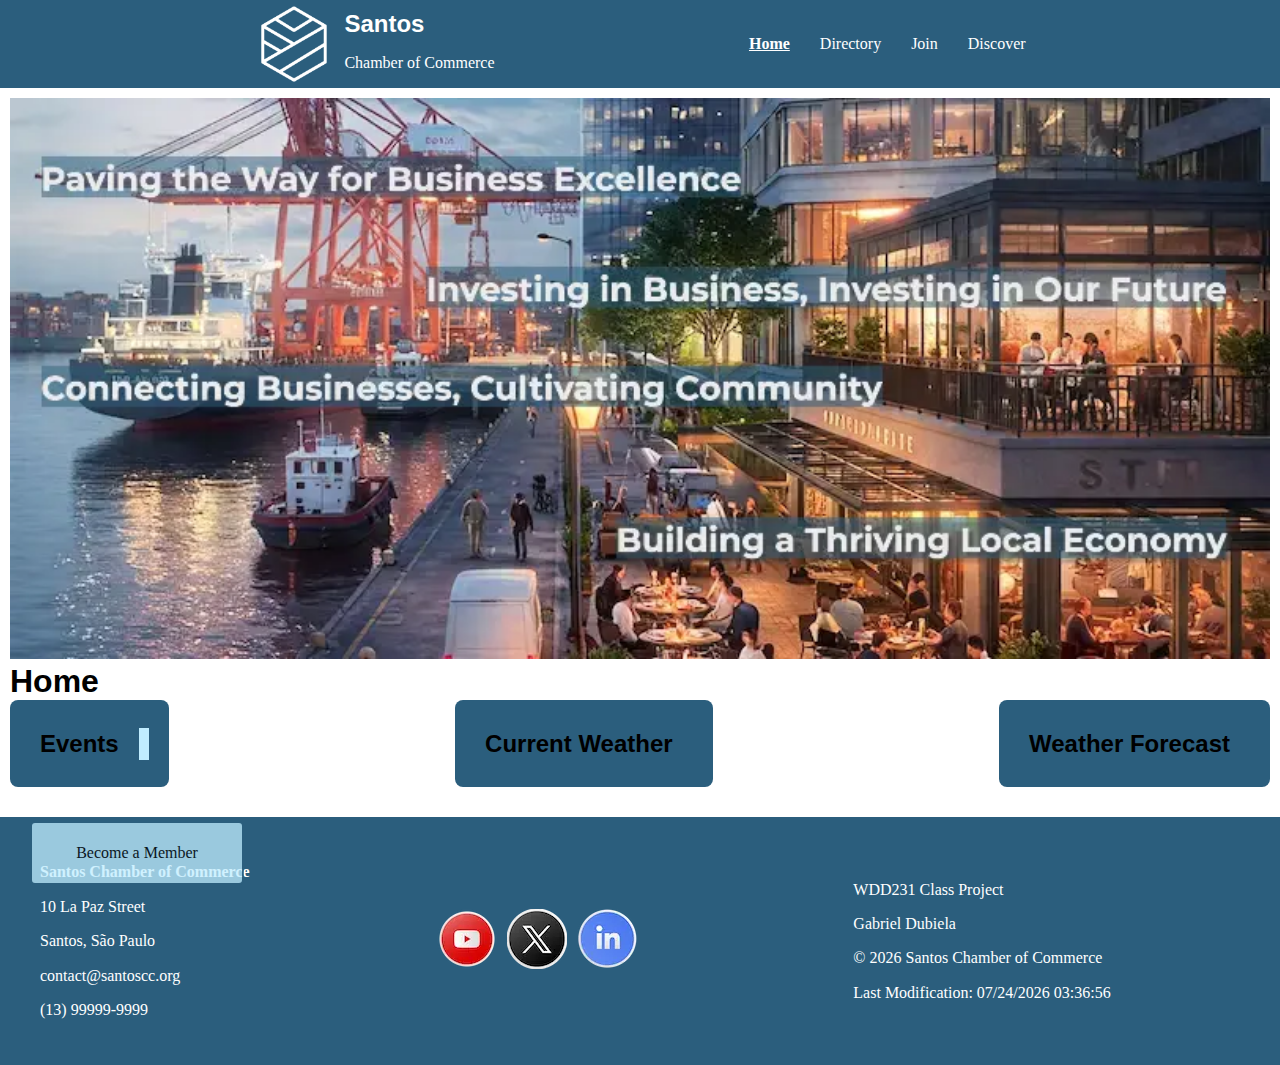
==== chamber/index.html @ 74f950b5 "1" ====
<!DOCTYPE html>
<html lang="en">
<head>
    <meta charset="UTF-8">
    <meta name="viewport" content="width=device-width, initial-scale=1.0">
    <title>Santos Chamber of Commerce</title>
    <meta name="description" content="Home page of the Chamber of Commerce of Santos">
    <meta name="author" content="Gabriel Dubiela">
    <meta property="og:title" content="Santos Chamber of Commerce">
    <meta property="og:type" content="website" />
    <meta property="og:description" content="Home page of the Chamber of Commerce of Santos">
    <meta property="og:image" content="https://gabrieldubiela.github.io/wdd231/chamber/images/logo.webp">
    <meta property="og:url" content="https://gabrieldubiela.github.io/wdd231/chamber/home.html">
    <link rel="icon" href="favicon.ico">
    <link rel="stylesheet" href="styles/normalize.css">
    <link rel="stylesheet" href="styles/large.css">
    <link rel="stylesheet" href="styles/small.css">
    <script src="scripts/date.js" defer></script>
    <script src="scripts/navigation.js" defer></script>
    <script src="scripts/spotlights.js" defer></script>
</head>
<body>
    <header>
        <section>
            <img src="images/logo.webp" alt="logo of the Chamber of Commerce of Santos" width="80" height="80">
            <div>
                <h2>Santos</h2>
                <p>Chamber of Commerce</p>
            </div>
        </section>
        <button id="hamburguer-button" aria-label="Menu Button"><span></span></button>
        <nav id="animate">
            <ul>
                <li><a href="https://gabrieldubiela.github.io/wdd231/chamber/index.html" class="active">Home</a></li>
                <li><a href=https://gabrieldubiela.github.io/wdd231/chamber/directory.html>Directory</a></li>
                <li><a href="https://gabrieldubiela.github.io/wdd231/chamber/join.html">Join</a></li>
                <li><a href="https://gabrieldubiela.github.io/wdd231/chamber/discover.html">Discover</a></li>
            </ul>
        </nav>
    </header>
    <main>
      <img src="images/hero.webp" alt="hero image of the Chamber of Commerce of Santos">
      <a href="https://gabrieldubiela.github.io/wdd231/chamber/join.html" class="action-button">Become a Member</a>
      <h1>Home</h1>
        <div>
            <section>
              <h2>Events</h2>
              <div><p>                                                                </p></div>
            </section>
            <section>
              <h2 >Current Weather</h2>
              <div id="currentWeather"></div>
            </section>
            <section>
              <h2>Weather Forecast</h2>
              <div id="weatherForecast"></div>
            </section>
            </div>
        <div class="container"></div>
    </main>
    <footer>
        <div>
            <p><strong>Santos Chamber of Commerce</strong></p>
            <p>10 La Paz Street</p>
            <p>Santos, São Paulo</p>
            <p>contact@santoscc.org</p>
            <p>(13) 99999-9999</p>
        </div>
        <nav>
            <a href="https://www.youtube.com/">
                <img src="images/youtube.webp" alt="Youtube" width="60" height="60">
            </a>
            <a href="https://twitter.com">
                <img src="images/twitter.webp" alt="Twitter" width="60" height="60">
            </a>
            <a href="https://www.linkedin.com">
                <img src="images/linkedin.webp" alt="LinkedIn" width="60" height="60">
            </a>
        </nav>
        <div>
            <p>WDD231 Class Project</p>
            <p>Gabriel Dubiela</p>
            <p>&copy; <span id="year"></span> Santos Chamber of Commerce </p>
            <p id="lastModified"></p>
        </div>
    </footer>
    
</body>
</html>
---- chamber/styles/large.css ----
:root {
    --primary-color: #2B5E7D;
    --secondary-color: #c0edff;
    --background-color: #FFFFFF;
    --text-color: #000000;
    --heading-font-family: 'Montserrat', sans-serif;
    --text-font-family: 'Open Sans', sans-serif;
  }

body {
    background-color: var(--background-color);
}

h1, h2, h3, h4, h5, h6 {
    font-family: var(--heading-font-family);
    margin: 0px;
    padding: 0;
}

p {
    padding-left: 10px;
}

a {
    text-decoration: none;
    color: var(--text-color);
}

ul {
    list-style-type: none;
    margin: 0;
    padding: 0;
    display: flex;
    justify-content: center;
    gap: 30px;
}

.active {
    text-decoration: underline;
    font-weight: bold;
}

header {
    background-color: var(--primary-color);
    color: var(--background-color);
    display: flex;
    justify-content: space-evenly;
    align-items: center;
}

header button {
    display: none;
}

header a {
    color: var(--background-color);
}

section {
    display: flex;
    align-items: center;
}

section h2 {
    margin: 10px;
    padding: 0;
}

main {
    padding: 10px;
}

main img {
	width: 100%;
	height: auto;
}

main > div {
	display: flex;
	justify-content: space-between;
}

main section {
    border-radius: 8px;
    padding: 20px;
    text-align: left;
    background-color: var(--primary-color);
    gap: 10px;
}

main section > div {
    display: flex;
    background-color: var(--secondary-color);
}

.action-button {
	position: absolute;
	bottom: 15px;
	left: 30px;
	width: 200px;
    height: 50px;
    border: 2px solid var(--primary-color);
	background-color: var(--secondary-color);
    opacity: 0.75;
    border-radius: 5px;
    display: flex;
    justify-content: center;
    align-items: center;
    cursor: pointer;
    padding: 5px;
  }

  .action-button:active {
    transform: translateY(1px);
    box-shadow: 0 4px 8px rgba(0, 0, 0, 0.1);
}

.buttons {
    display: flex;
    justify-content: center;
    gap: 20px;
    margin-bottom: 10px;
}

.switch-button {
    width: 50px;
    height: 50px;
    border: 2px solid var(--primary-color);
    border-radius: 5px;
    display: flex;
    justify-content: center;
    align-items: center;
    cursor: pointer;
    padding: 5px;
  }

  .switch-button:active {
    transform: translateY(1px);
    box-shadow: 0 4px 8px rgba(0, 0, 0, 0.1);
}
  
  .grid-icon {
    display: grid;
    grid-template-columns: repeat(3, 1fr);
    grid-template-rows: repeat(3, 1fr);
    gap: 5px; 
    width: 80%; 
    height: 80%;
  }
  
  .grid-icon span {
    background-color: var(--primary-color);
    border-radius: 2px;
  }
  
  .list-icon {
    display: flex;
    flex-direction: column;
    justify-content: space-around;
    width: 70%; 
    height: 70%; 
  }
  
  .list-icon span {
    background-color: var(--primary-color);
    height: 6px;
    border-radius: 3px;
  }

.container {
    display: grid;
    grid-template-columns: 1fr 1fr 1fr;
    gap: 20px;
    justify-content: center;
}

.card {
    background-color: var(--secondary-color);
    border-radius: 10px;
    box-shadow: 0 0 10px rgba(0, 0, 0, 0.1);
    padding: 20px;
    text-align: center;
    width: 300px;
}

.card img {
    width: auto;
    height: 40px;
    border-radius: 10px;
}

table {
    border-collapse: collapse;
    border: 1px solid var(--secondary-color);
    text-align: center;
}

thead {
    background-color: var(--primary-color);
    color: var(--background-color);
}

tbody tr:nth-child(even) {
    background-color: var(--secondary-color);
}

td, th {
    padding: 10px;
}

footer {
    background-color: var(--primary-color);
    display: grid;
    grid-template-columns: 1fr 1fr 1fr;
    align-items: center;
    margin-top: 20px;
    color: var(--background-color);
    padding: 30px;
}

footer nav {
    display: flex;
    justify-content: left;
    gap: 10px;
}

footer div {
    text-align: left;
}
---- chamber/styles/small.css ----
@media (max-width: 320px) {

    #hamburguer-button {
        display: block;
        background: none;
        border: none;
        color: var(--background-color);
        font-size: 1.5rem;
        cursor: pointer;
        position: relative;
        width: 30px;
        height: 24px;
    }
    
    #hamburguer-button::before,
    #hamburguer-button::after {
        content: '';
        position: absolute;
        left: 0;
        width: 100%;
        height: 3px;
        background-color: var(--background-color);
        transition: all 0.3s ease;
    }
    
    #hamburguer-button::before {
        top: 0;
    }
    
    #hamburguer-button::after {
        bottom: 0;
    }
    
    #hamburguer-button span {
        position: absolute;
        left: 0;
        top: 50%;
        transform: translateY(-50%);
        width: 100%;
        height: 3px;
        background-color: var(--background-color);
        transition: all 0.3s ease;
    }
    
    #hamburguer-button.open::before {
        transform: rotate(45deg);
        top: 50%;
    }
    
    #hamburguer-button.open::after {
        transform: rotate(-45deg);
        top: 50%;
    }
    
    #hamburguer-button.open span {
        opacity: 0;
    }

    header {
        display: flex;
        flex-wrap: wrap;
    }

    h1 {
        font-size: 0.8rem;
    }

    header img {
        width: 40px;
        height: 40px;
    }

    header nav {
        display: none;
        background-color: var(--primary-color);
        padding: 1rem;
        width: 100%;
    }
    
    header nav.open {
        display: block;
    }
    
    header nav ul {
        flex-direction: column;
        gap: 0;
    }

    header li {
        border-top: 1px solid var(--secondary-color);
        border-bottom: 1px solid var(--secondary-color);
        padding: 10px;
        margin: 0;
    }

    main {
        padding: 10px;
    }

    table {
        width: 310px;
    }

    td {
        word-break: break-word;
      }

    .container {
        grid-template-columns: 1fr;
    }

    footer {
        display: block;
        text-align: center;
    }

    footer div {
        padding: 1rem 0;
        text-align: center;
    }
}
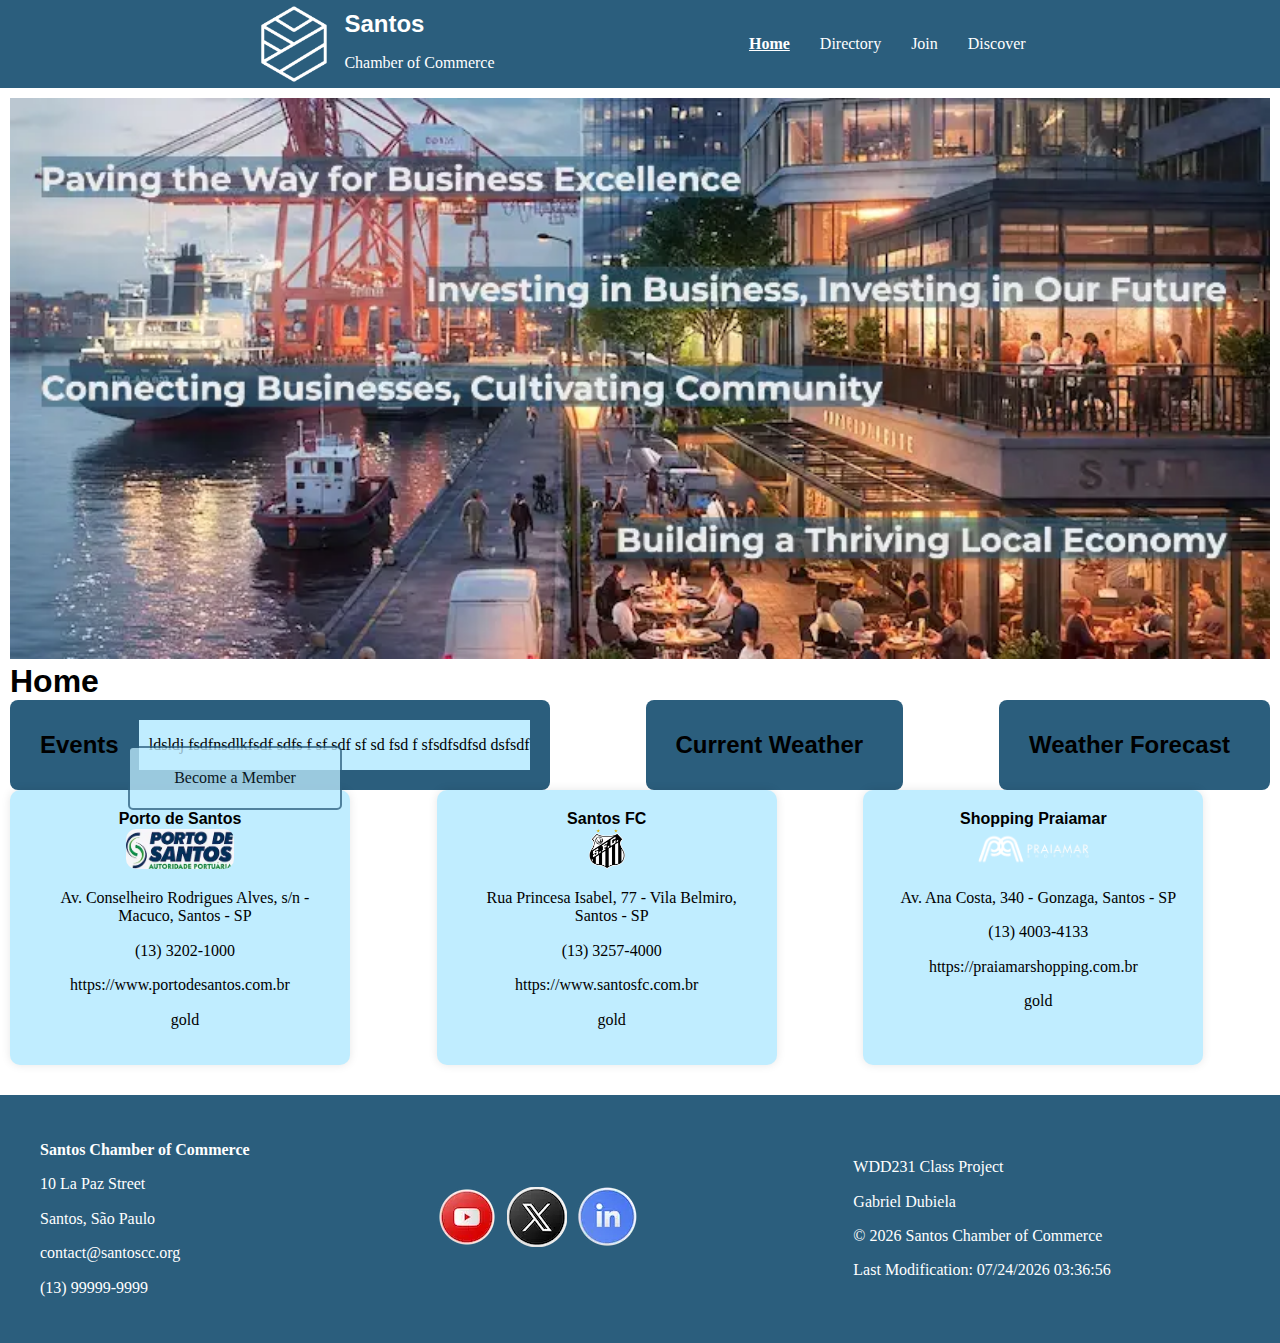
==== commit ee2487d1: "a" ====
--- a/chamber/index.html
+++ b/chamber/index.html
@@ -45,7 +45,7 @@
         <div>
             <section>
               <h2>Events</h2>
-              <div><p>                                                                </p></div>
+              <div><p>ldsldj fsdfnsdlkfsdf sdfs f sf sdf sf sd fsd f sfsdfsdfsd  dsfsdf</p></div>
             </section>
             <section>
               <h2 >Current Weather</h2>
--- a/chamber/styles/large.css
+++ b/chamber/styles/large.css
@@ -95,8 +95,8 @@
 
 .action-button {
 	position: absolute;
-	bottom: 15px;
-	left: 30px;
+	bottom: 10%;
+	left: 10%;
 	width: 200px;
     height: 50px;
     border: 2px solid var(--primary-color);
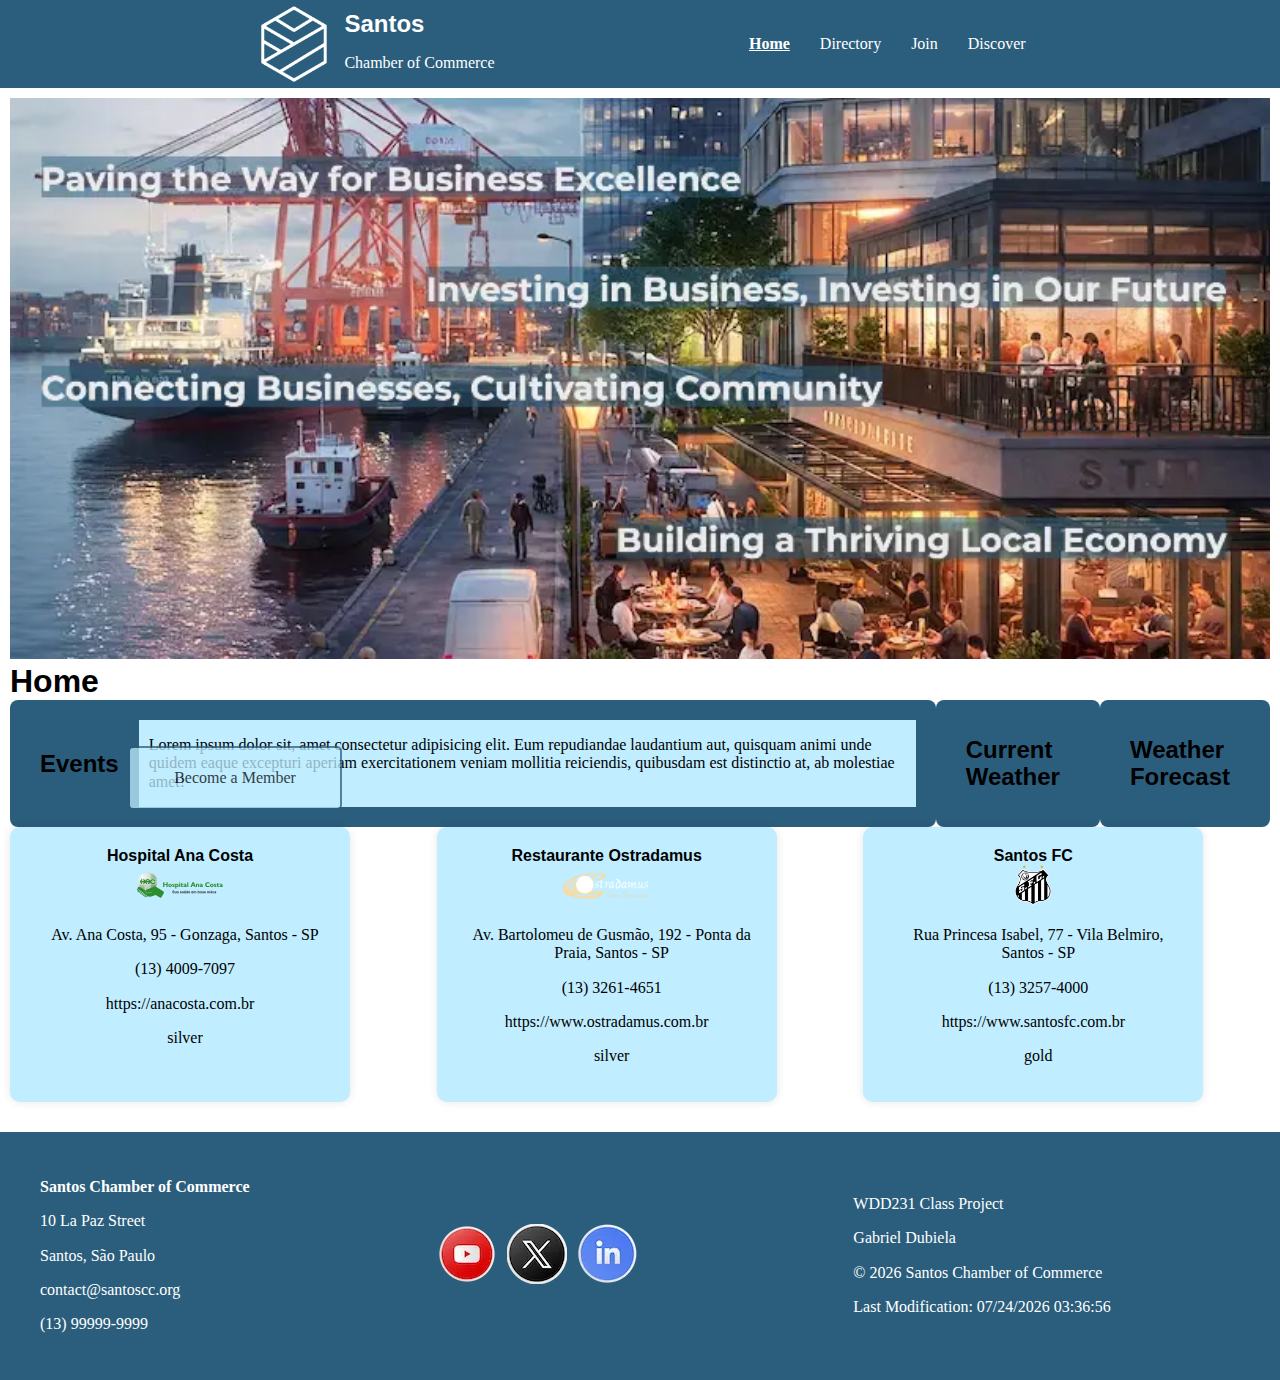
==== commit 3ec2e939: "a" ====
--- a/chamber/index.html
+++ b/chamber/index.html
@@ -45,7 +45,7 @@
         <div>
             <section>
               <h2>Events</h2>
-              <div><p>ldsldj fsdfnsdlkfsdf sdfs f sf sdf sf sd fsd f sfsdfsdfsd  dsfsdf</p></div>
+              <div><p>Lorem ipsum dolor sit, amet consectetur adipisicing elit. Eum repudiandae laudantium aut, quisquam animi unde quidem eaque excepturi aperiam exercitationem veniam mollitia reiciendis, quibusdam est distinctio at, ab molestiae amet!</p></div>
             </section>
             <section>
               <h2 >Current Weather</h2>
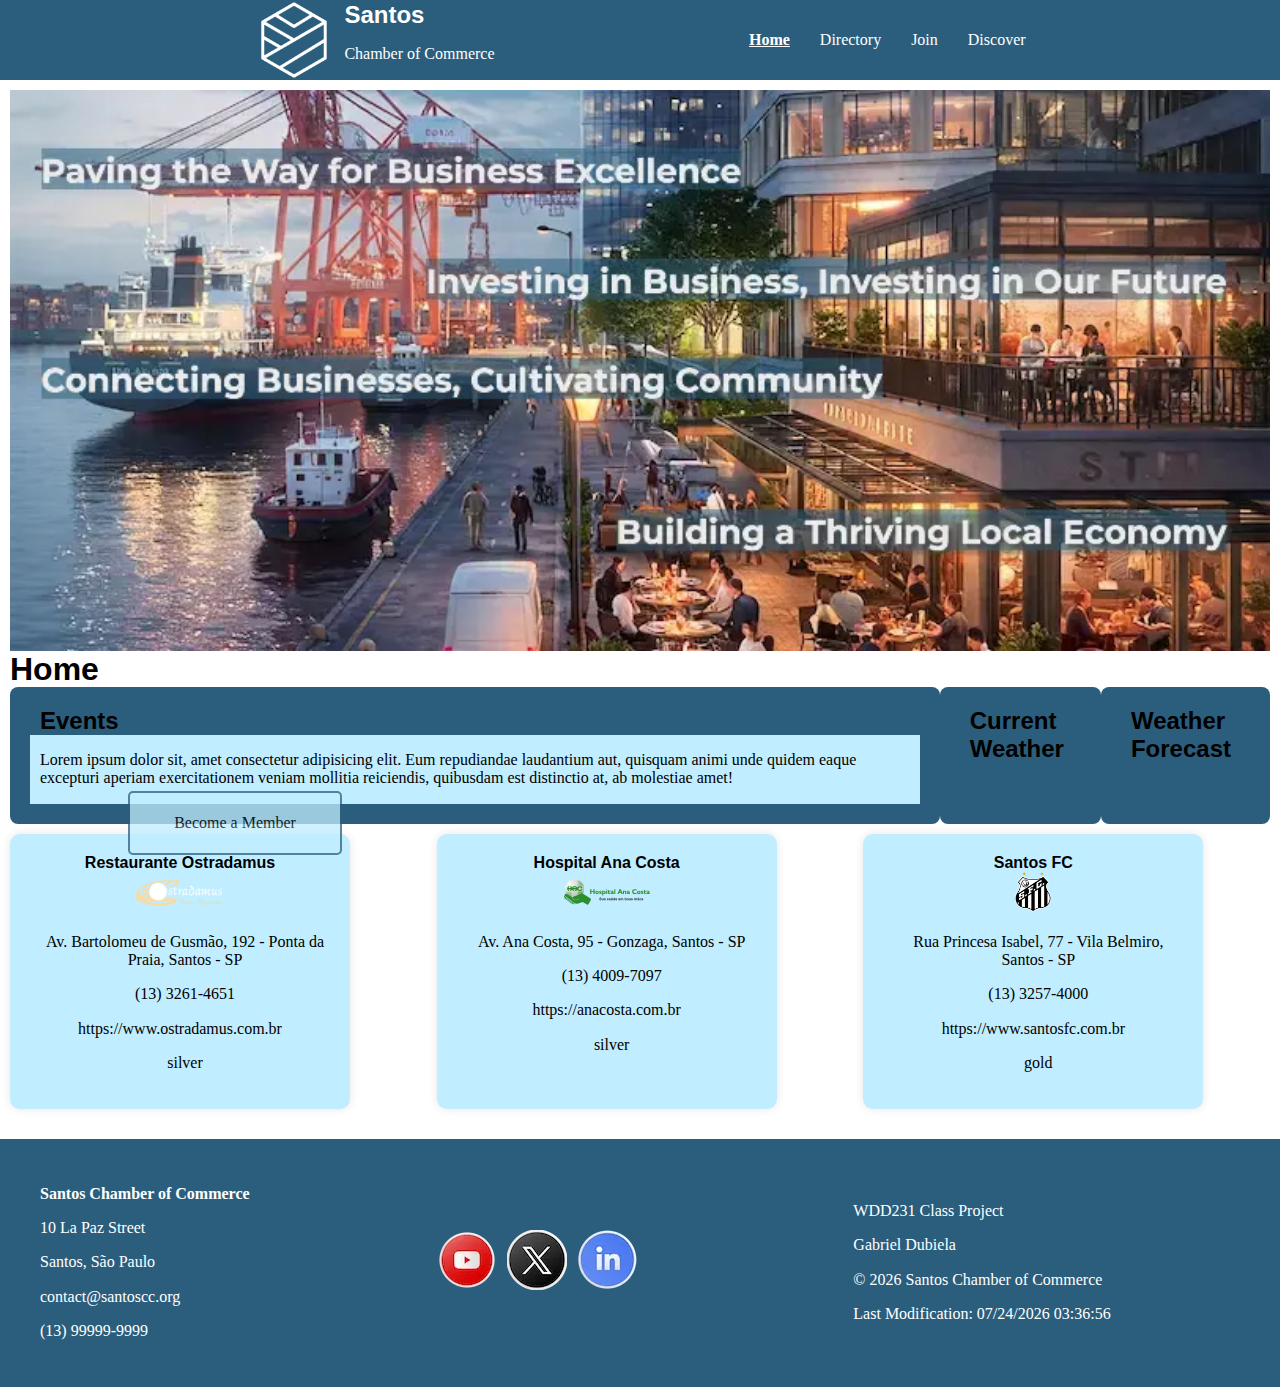
==== commit 7ffe0be9: "b" ====
--- a/chamber/index.html
+++ b/chamber/index.html
@@ -39,8 +39,10 @@
         </nav>
     </header>
     <main>
-      <img src="images/hero.webp" alt="hero image of the Chamber of Commerce of Santos">
-      <a href="https://gabrieldubiela.github.io/wdd231/chamber/join.html" class="action-button">Become a Member</a>
+      <div>
+        <img src="images/hero.webp" alt="hero image of the Chamber of Commerce of Santos">
+        <a href="https://gabrieldubiela.github.io/wdd231/chamber/join.html" class="action-button">Become a Member</a>
+      </div>
       <h1>Home</h1>
         <div>
             <section>
--- a/chamber/styles/large.css
+++ b/chamber/styles/large.css
@@ -56,13 +56,13 @@
     color: var(--background-color);
 }
 
-section {
+header section {
     display: flex;
     align-items: center;
 }
 
 section h2 {
-    margin: 10px;
+    margin: 0 10px;
     padding: 0;
 }
 
@@ -86,6 +86,7 @@
     text-align: left;
     background-color: var(--primary-color);
     gap: 10px;
+    margin-bottom: 10px;
 }
 
 main section > div {
@@ -95,7 +96,7 @@
 
 .action-button {
 	position: absolute;
-	bottom: 10%;
+	bottom: 5%;
 	left: 10%;
 	width: 200px;
     height: 50px;
@@ -120,6 +121,7 @@
     justify-content: center;
     gap: 20px;
     margin-bottom: 10px;
+    margin-top: 10px;
 }
 
 .switch-button {
@@ -220,10 +222,5 @@
 
 footer nav {
     display: flex;
-    justify-content: left;
     gap: 10px;
 }
-
-footer div {
-    text-align: left;
-}
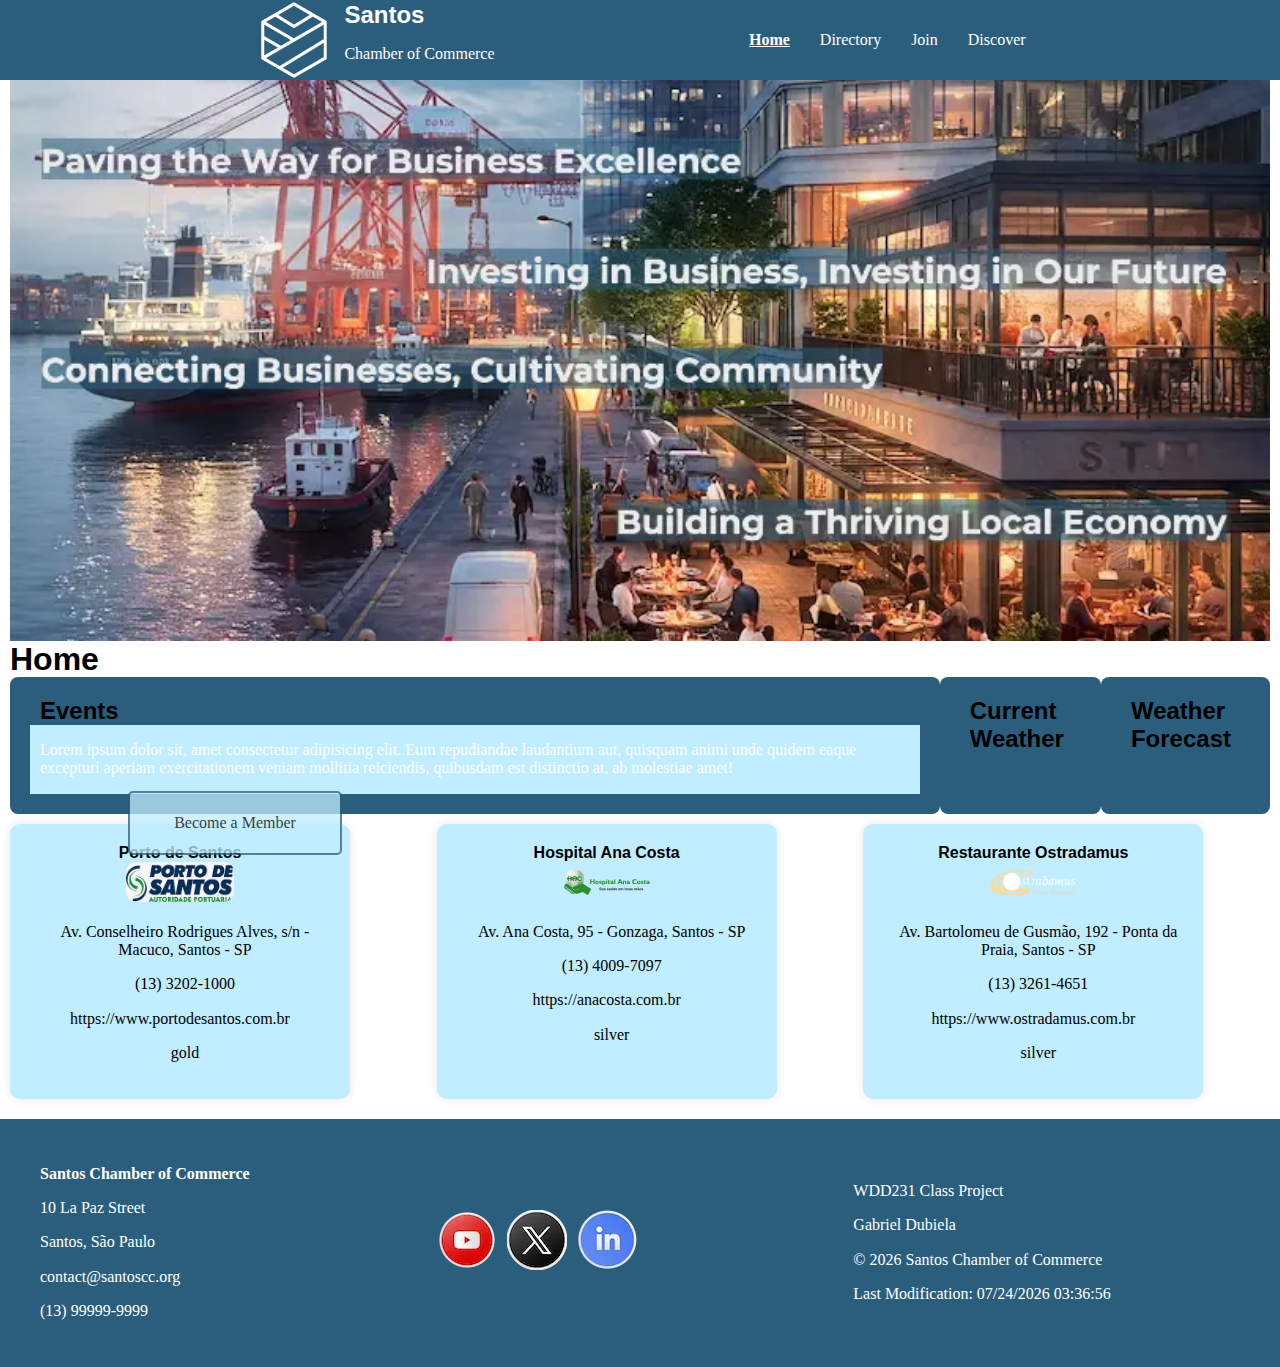
==== commit 1ba8da99: "a" ====
--- a/chamber/index.html
+++ b/chamber/index.html
@@ -7,7 +7,7 @@
     <meta name="description" content="Home page of the Chamber of Commerce of Santos">
     <meta name="author" content="Gabriel Dubiela">
     <meta property="og:title" content="Santos Chamber of Commerce">
-    <meta property="og:type" content="website" />
+    <meta property="og:type" content="website"/>
     <meta property="og:description" content="Home page of the Chamber of Commerce of Santos">
     <meta property="og:image" content="https://gabrieldubiela.github.io/wdd231/chamber/images/logo.webp">
     <meta property="og:url" content="https://gabrieldubiela.github.io/wdd231/chamber/home.html">
--- a/chamber/styles/large.css
+++ b/chamber/styles/large.css
@@ -67,7 +67,7 @@
 }
 
 main {
-    padding: 10px;
+    padding: 0 10px;
 }
 
 main img {
@@ -91,6 +91,7 @@
 
 main section > div {
     display: flex;
+    color: var(--background-color);
     background-color: var(--secondary-color);
 }
 
@@ -222,5 +223,6 @@
 
 footer nav {
     display: flex;
+    align-content: center;
     gap: 10px;
 }
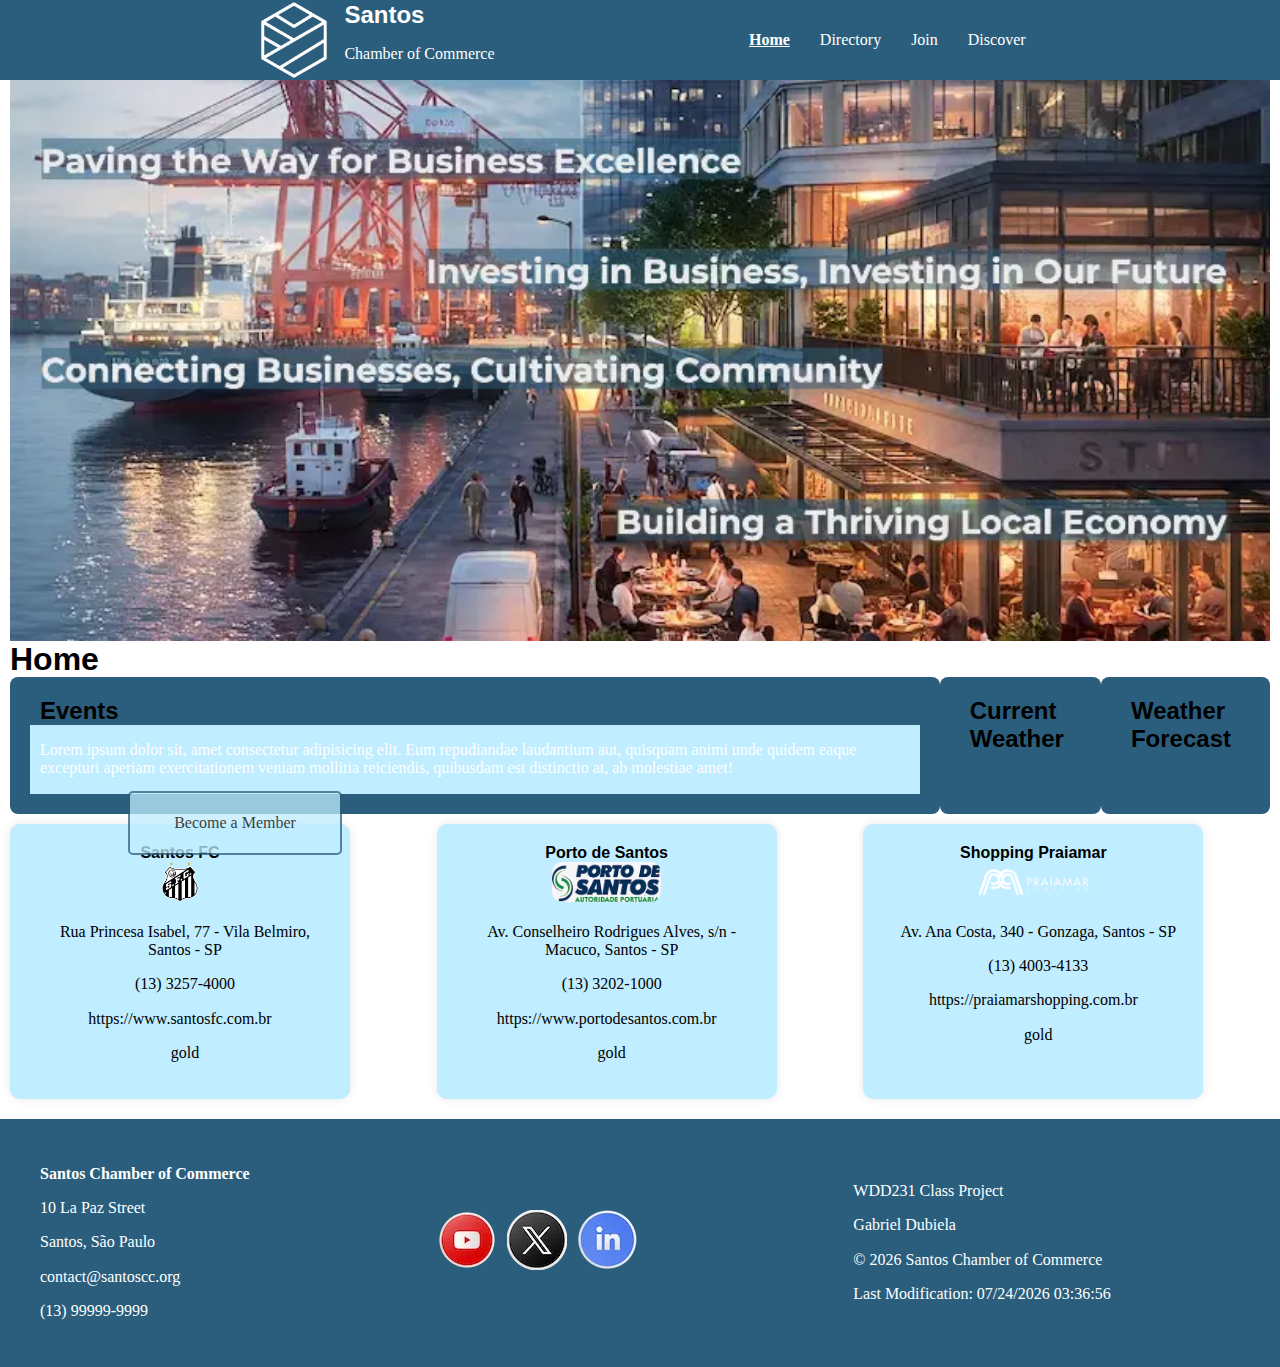
==== commit 8d73a9f1: "a" ====
--- a/chamber/index.html
+++ b/chamber/index.html
@@ -7,7 +7,7 @@
     <meta name="description" content="Home page of the Chamber of Commerce of Santos">
     <meta name="author" content="Gabriel Dubiela">
     <meta property="og:title" content="Santos Chamber of Commerce">
-    <meta property="og:type" content="website"/>
+    <meta property="og:type" content="website">
     <meta property="og:description" content="Home page of the Chamber of Commerce of Santos">
     <meta property="og:image" content="https://gabrieldubiela.github.io/wdd231/chamber/images/logo.webp">
     <meta property="og:url" content="https://gabrieldubiela.github.io/wdd231/chamber/home.html">
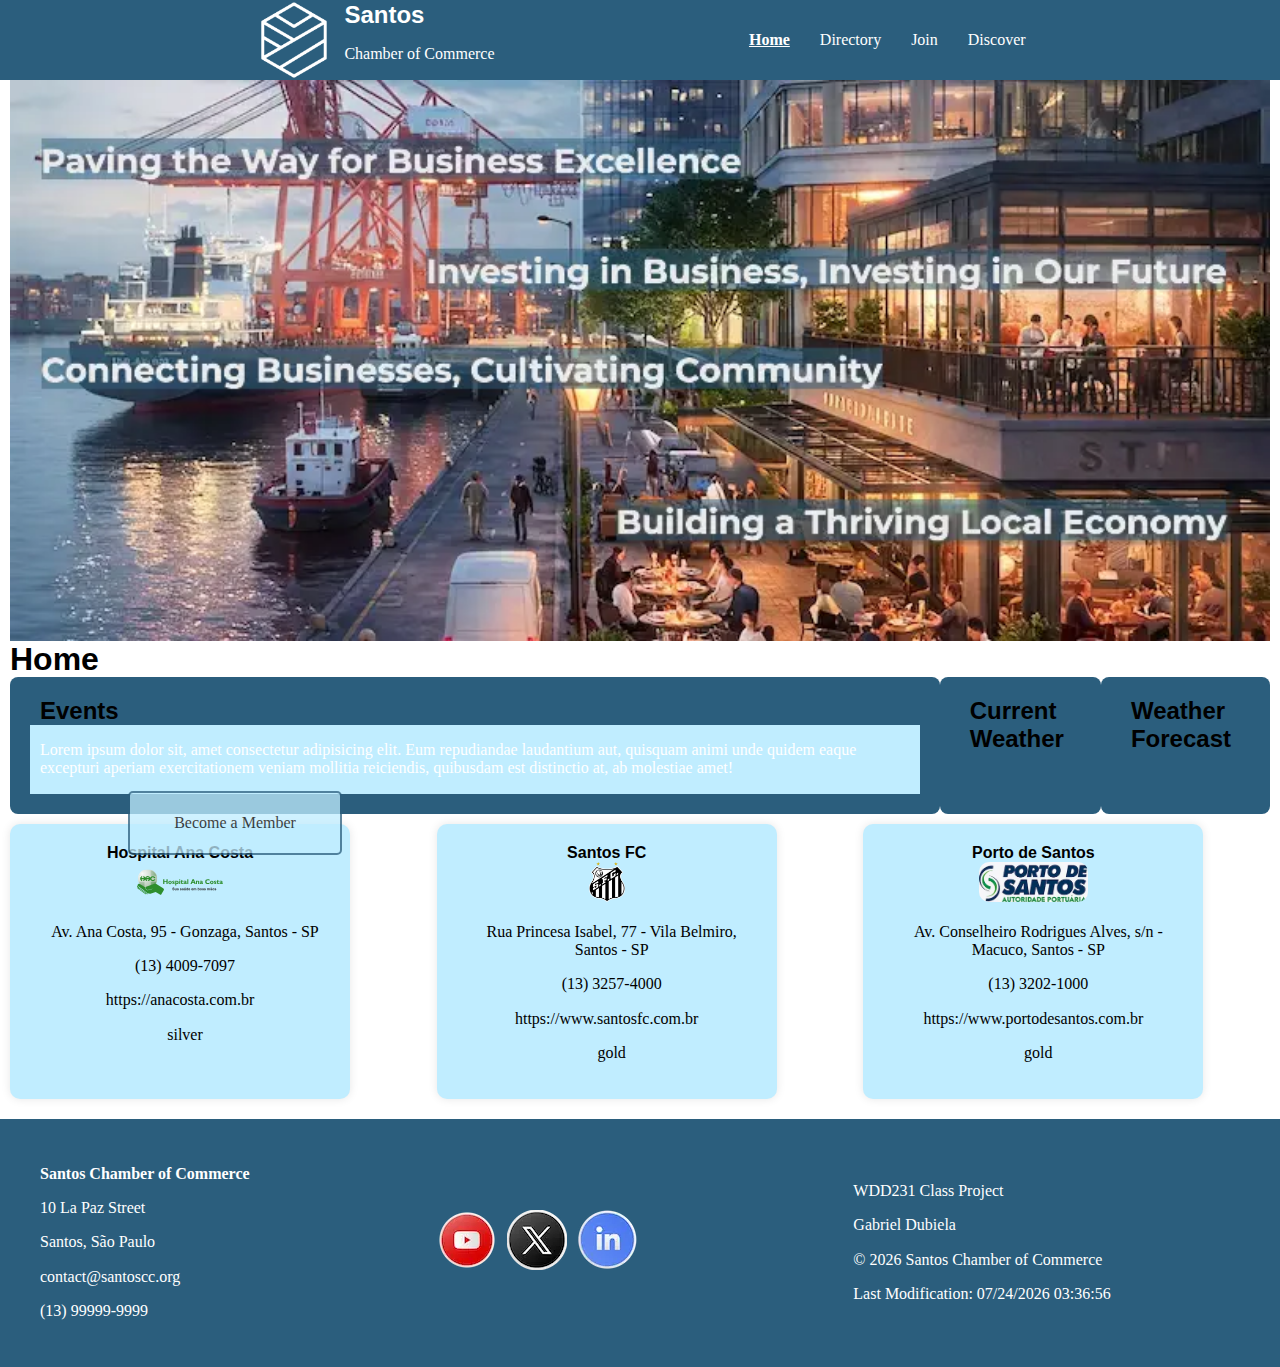
==== commit 3717b1a3: "a" ====
--- a/chamber/index.html
+++ b/chamber/index.html
@@ -39,11 +39,11 @@
         </nav>
     </header>
     <main>
-      <div>
-        <img src="images/hero.webp" alt="hero image of the Chamber of Commerce of Santos">
-        <a href="https://gabrieldubiela.github.io/wdd231/chamber/join.html" class="action-button">Become a Member</a>
-      </div>
-      <h1>Home</h1>
+        <div>
+           <img src="images/hero.webp" alt="hero image of the Chamber of Commerce of Santos">
+            <a href="https://gabrieldubiela.github.io/wdd231/chamber/join.html" class="action-button">Become a Member</a>
+        </div>
+        <h1>Home</h1>
         <div>
             <section>
               <h2>Events</h2>
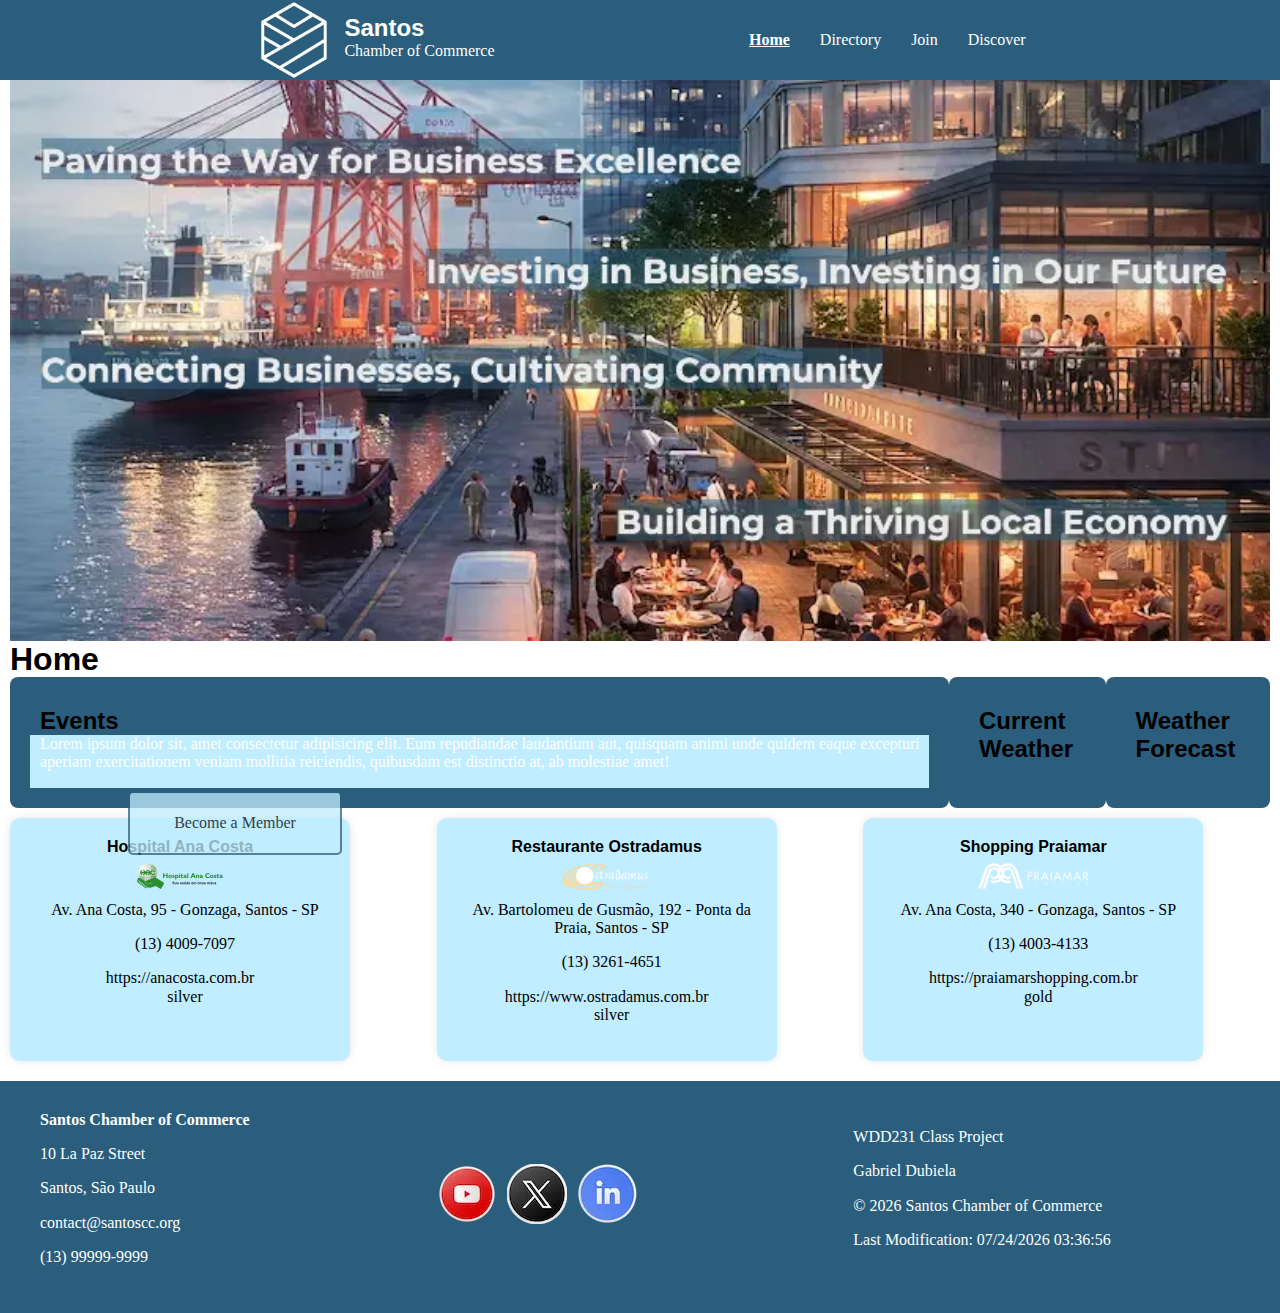
==== commit 0a95f92d: "a" ====
--- a/chamber/index.html
+++ b/chamber/index.html
@@ -18,6 +18,7 @@
     <script src="scripts/date.js" defer></script>
     <script src="scripts/navigation.js" defer></script>
     <script src="scripts/spotlights.js" defer></script>
+    <script src="scripts/weather.js" defer></script>
 </head>
 <body>
     <header>
--- a/chamber/styles/large.css
+++ b/chamber/styles/large.css
@@ -19,6 +19,7 @@
 
 p {
     padding-left: 10px;
+    margin-top: 0;
 }
 
 a {
@@ -62,7 +63,8 @@
 }
 
 section h2 {
-    margin: 0 10px;
+    margin-left: 10px;
+    margin-top: 10px;
     padding: 0;
 }
 
--- a/chamber/styles/small.css
+++ b/chamber/styles/small.css
@@ -93,8 +93,8 @@
         margin: 0;
     }
 
-    main {
-        padding: 10px;
+    main > div {
+        flex-direction: column;
     }
 
     table {
